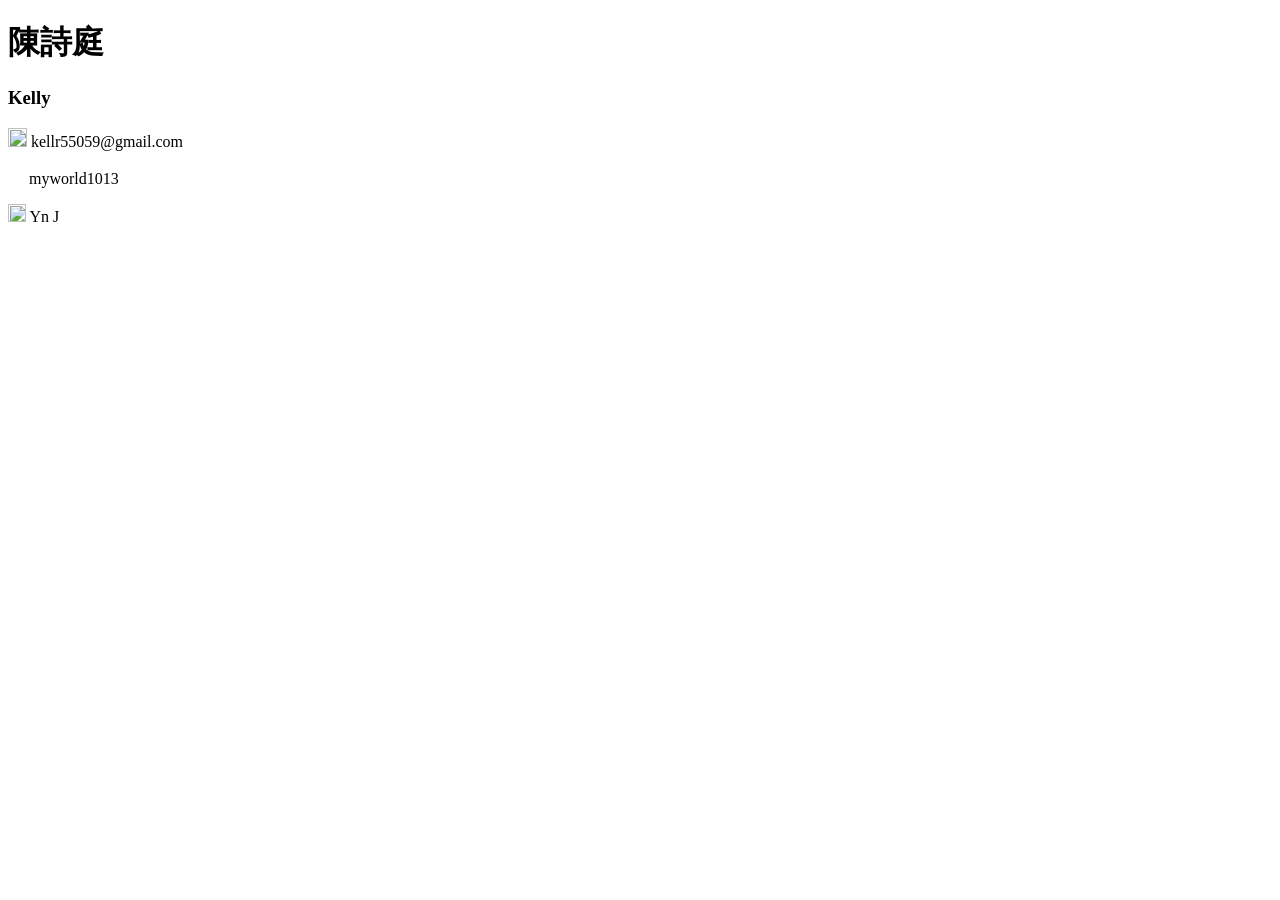
==== index.html @ 476063dc "Add files via upload" ====
<!doctype html>
<html>
<head>
<meta charset="utf-8">
<title>我的名片</title>
<link href="file:///J|/廣三平段考/24陳詩庭/style.css" rel="stylesheet" type="text/css">
<link href="file:///J|/廣三平段考/24陳詩庭/css/all.css" rel="stylesheet" type="text/css">
</head>

<body>
<div id="card"> 
  <div id="pic"></div>
  <div id="word">
    <h1> 陳詩庭</h1>
    <h3>Kelly</h3>
    <p>  <img src="file:///J|/廣三平段考/24陳詩庭/email.png" alt="" width="19" height="19"/> kellr55059@gmail.com</p>
    <p><img src="file:///J|/廣三平段考/24陳詩庭/line.png" alt="" width="17" height="17"/> myworld1013 </p>
    <p><img src="file:///J|/廣三平段考/24陳詩庭/youtube.png" alt="" width="18" height="18"/> Yn J</p>
</div>
</div>
</body>
</html>
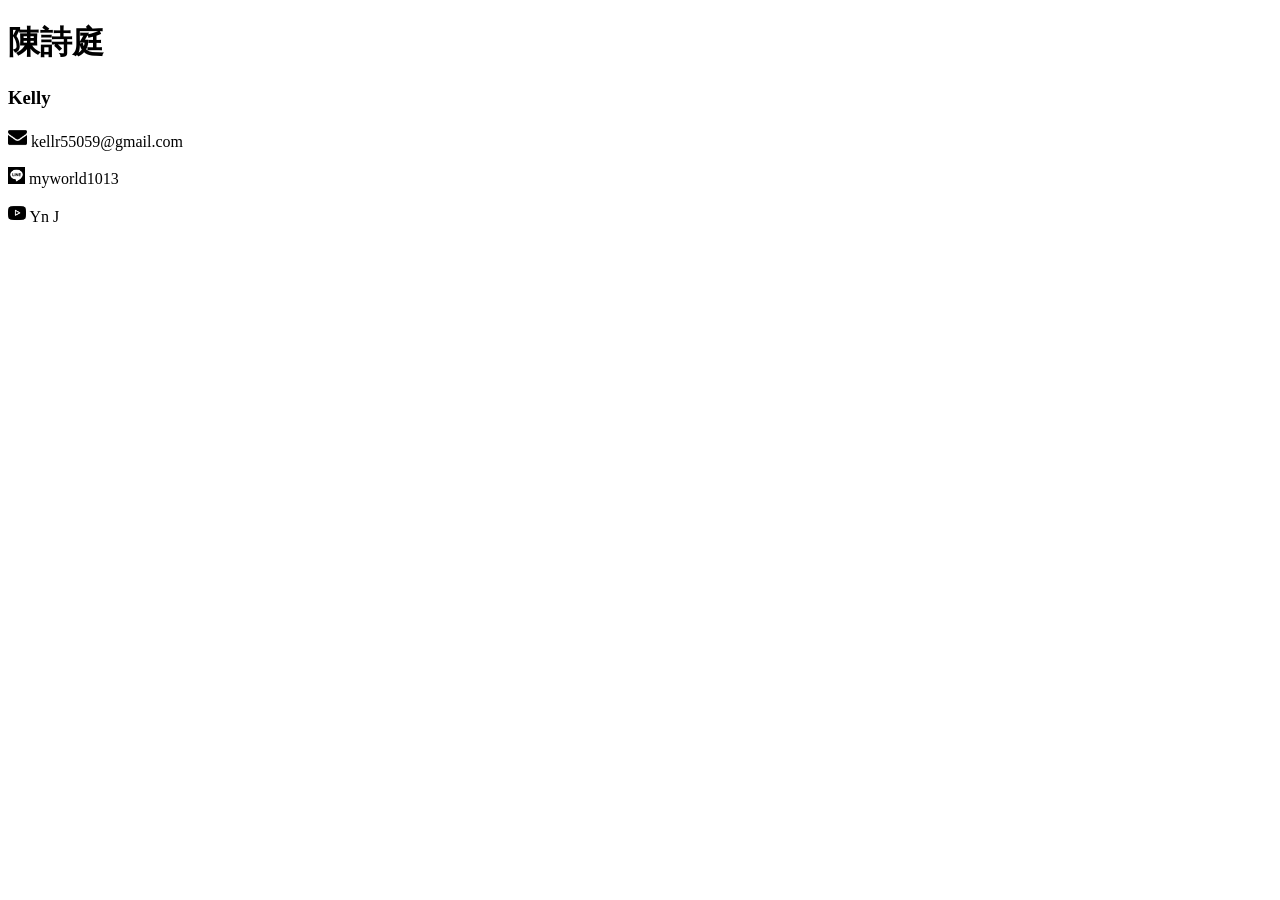
==== commit c80b496b: "Update index.html" ====
--- a/index.html
+++ b/index.html
@@ -3,8 +3,8 @@
 <head>
 <meta charset="utf-8">
 <title>我的名片</title>
-<link href="file:///J|/廣三平段考/24陳詩庭/style.css" rel="stylesheet" type="text/css">
-<link href="file:///J|/廣三平段考/24陳詩庭/css/all.css" rel="stylesheet" type="text/css">
+<link href="css/style.css" rel="stylesheet" type="text/css">
+<link href="css/all.css" rel="stylesheet" type="text/css">
 </head>
 
 <body>
@@ -13,9 +13,9 @@
   <div id="word">
     <h1> 陳詩庭</h1>
     <h3>Kelly</h3>
-    <p>  <img src="file:///J|/廣三平段考/24陳詩庭/email.png" alt="" width="19" height="19"/> kellr55059@gmail.com</p>
-    <p><img src="file:///J|/廣三平段考/24陳詩庭/line.png" alt="" width="17" height="17"/> myworld1013 </p>
-    <p><img src="file:///J|/廣三平段考/24陳詩庭/youtube.png" alt="" width="18" height="18"/> Yn J</p>
+    <p>  <img src="images/email.png" alt="" width="19" height="19"/> kellr55059@gmail.com</p>
+    <p><img src="images/line.png" alt="" width="17" height="17"/> myworld1013 </p>
+    <p><img src="images/youtube.png" alt="" width="18" height="18"/> Yn J</p>
 </div>
 </div>
 </body>
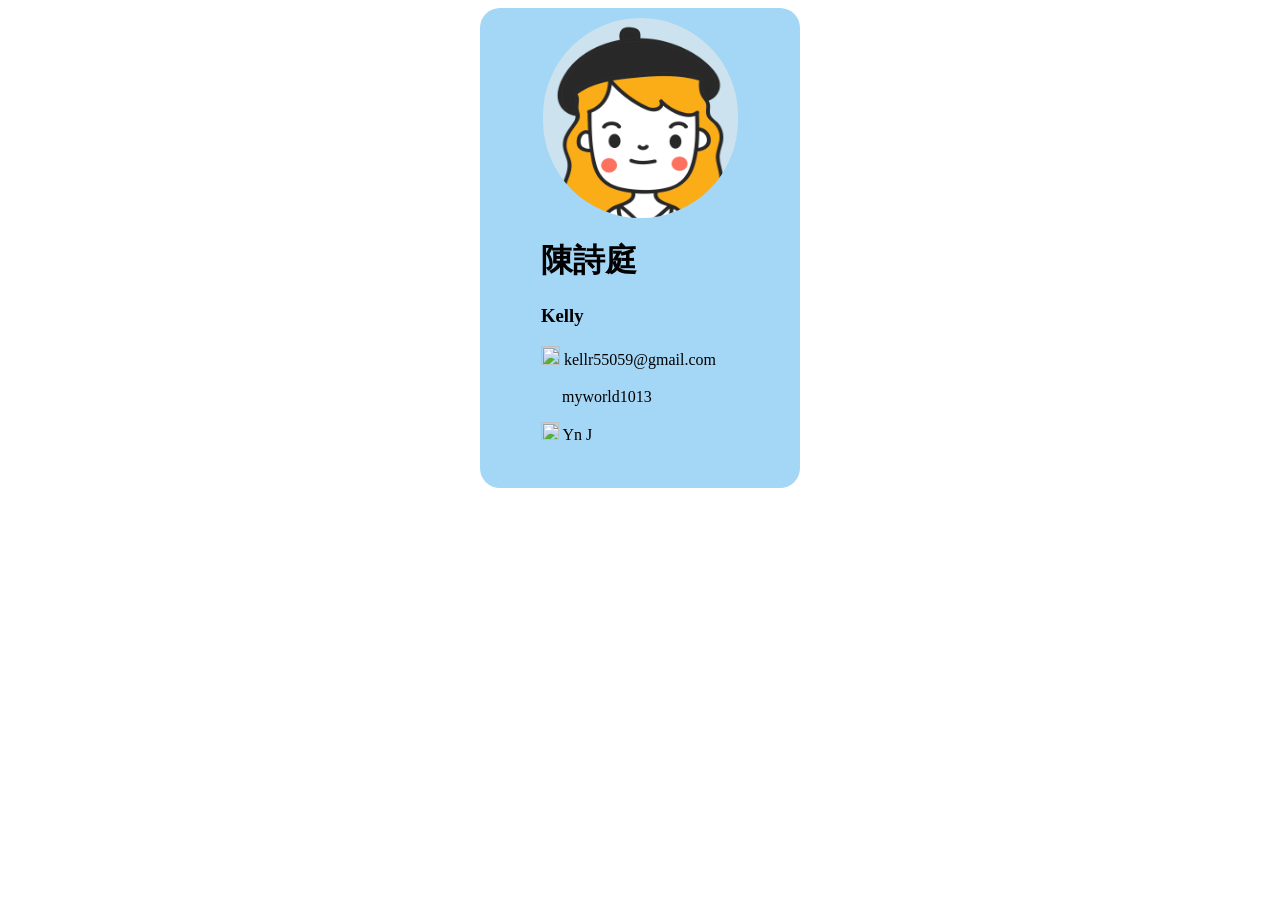
==== commit 1c7ab61b: "Update index.html" ====
--- a/index.html
+++ b/index.html
@@ -3,7 +3,7 @@
 <head>
 <meta charset="utf-8">
 <title>我的名片</title>
-<link href="css/style.css" rel="stylesheet" type="text/css">
+<link href="style.css" rel="stylesheet" type="text/css">
 <link href="css/all.css" rel="stylesheet" type="text/css">
 </head>
 
@@ -13,9 +13,9 @@
   <div id="word">
     <h1> 陳詩庭</h1>
     <h3>Kelly</h3>
-    <p>  <img src="images/email.png" alt="" width="19" height="19"/> kellr55059@gmail.com</p>
-    <p><img src="images/line.png" alt="" width="17" height="17"/> myworld1013 </p>
-    <p><img src="images/youtube.png" alt="" width="18" height="18"/> Yn J</p>
+    <p>  <img src="email.png" alt="" width="19" height="19"/> kellr55059@gmail.com</p>
+    <p><img src="line.png" alt="" width="17" height="17"/> myworld1013 </p>
+    <p><img src="youtube.png" alt="" width="18" height="18"/> Yn J</p>
 </div>
 </div>
 </body>
--- a/style.css
+++ b/style.css
@@ -0,0 +1,30 @@
+@charset "utf-8";
+/* CSS Document */
+
+#card {
+	background-color: #A4D6F5;
+	margin: auto;
+	padding: 10px;
+	height: 460px;
+	width: 300px;
+	border-radius: 20px;
+}
+#pic {
+	background-color: #CDE2EF;
+	margin: auto;
+	height: 200px;
+	width: 195px;
+	background-image: url(images/head2.png);
+	background-repeat: no-repeat;
+	background-position: center top;
+	background-size: 200px 236px;
+	border-radius: 100px;
+}
+#word {
+	margin: auto;
+	width: 66%;
+}
+h1  {
+}
+h3 {
+}
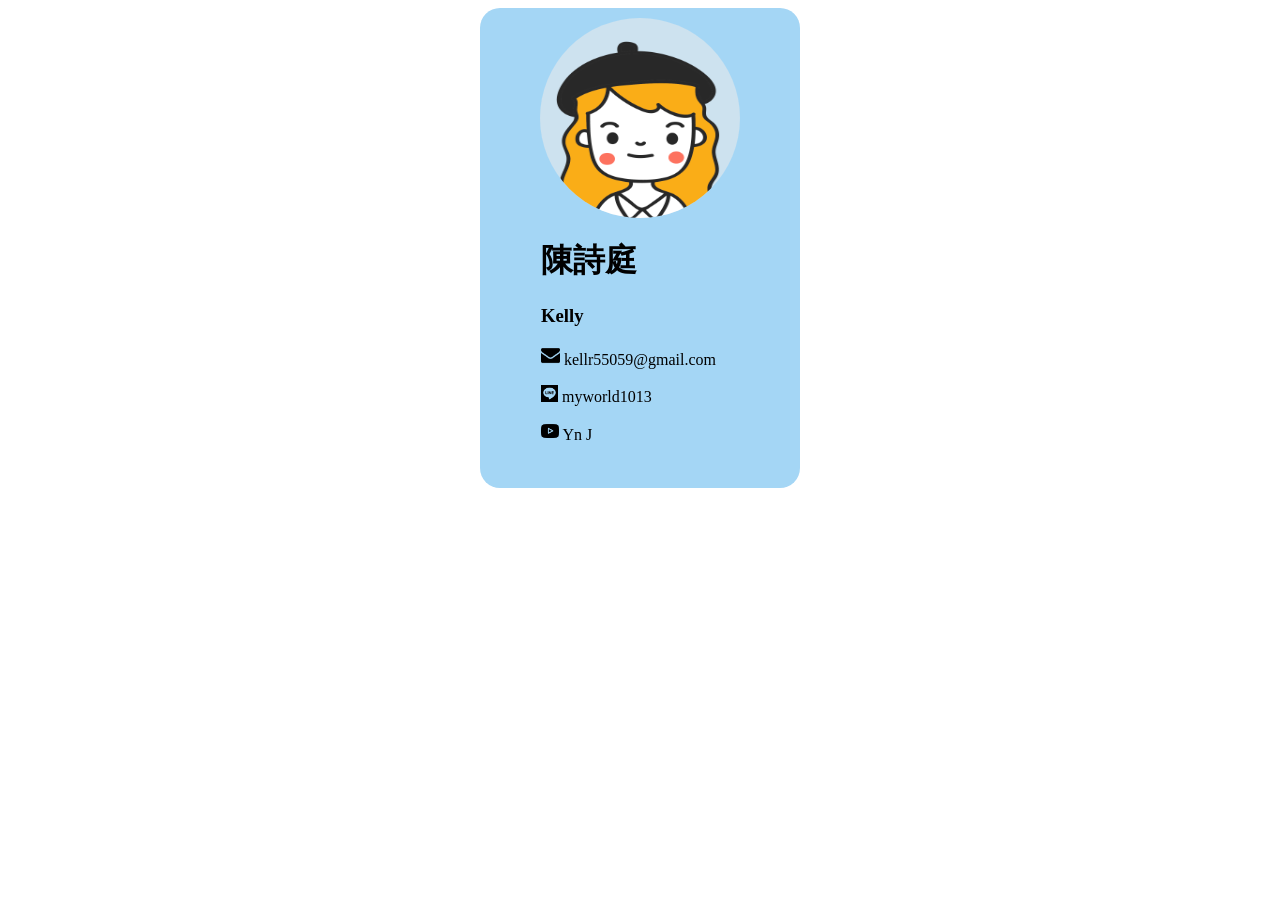
==== commit a5db8b30: "Add files via upload" ====
--- a/index.html
+++ b/index.html
@@ -3,19 +3,21 @@
 <head>
 <meta charset="utf-8">
 <title>我的名片</title>
-<link href="style.css" rel="stylesheet" type="text/css">
+<link href="css/style.css" rel="stylesheet" type="text/css">
 <link href="css/all.css" rel="stylesheet" type="text/css">
 </head>
 
 <body>
 <div id="card"> 
-  <div id="pic"></div>
+  <div id="pic">
+     <p><img src="images/head2.png" alt="" width="196" height="200"></p>
+  </div>
   <div id="word">
     <h1> 陳詩庭</h1>
     <h3>Kelly</h3>
-    <p>  <img src="email.png" alt="" width="19" height="19"/> kellr55059@gmail.com</p>
-    <p><img src="line.png" alt="" width="17" height="17"/> myworld1013 </p>
-    <p><img src="youtube.png" alt="" width="18" height="18"/> Yn J</p>
+    <p><img src="images/email.png" alt="" width="19" height="19"/> kellr55059@gmail.com</p>
+    <p><img src="images/line.png" alt="" width="17" height="17"/> myworld1013 </p>
+    <p><img src="images/youtube.png" alt="" width="18" height="18"/> Yn J</p>
 </div>
 </div>
 </body>
--- a/css/style.css
+++ b/css/style.css
@@ -0,0 +1,31 @@
+@charset "utf-8";
+/* CSS Document */
+
+#card {
+	background-color: #A4D6F5;
+	margin: auto;
+	padding: 10px;
+	height: 460px;
+	width: 300px;
+	border-radius: 20px;
+}
+#pic {
+	background-color: #CDE2EF;
+	margin: auto;
+	height: 200px;
+	width: 200px;
+	background-image: url(images/head2.png);
+	background-repeat: no-repeat;
+	background-position: center top;
+	background-size: 200px 174px;
+	border-radius: 100px;
+	overflow: hidden;
+}
+#word {
+	margin: auto;
+	width: 66%;
+}
+h1  {
+}
+h3 {
+}
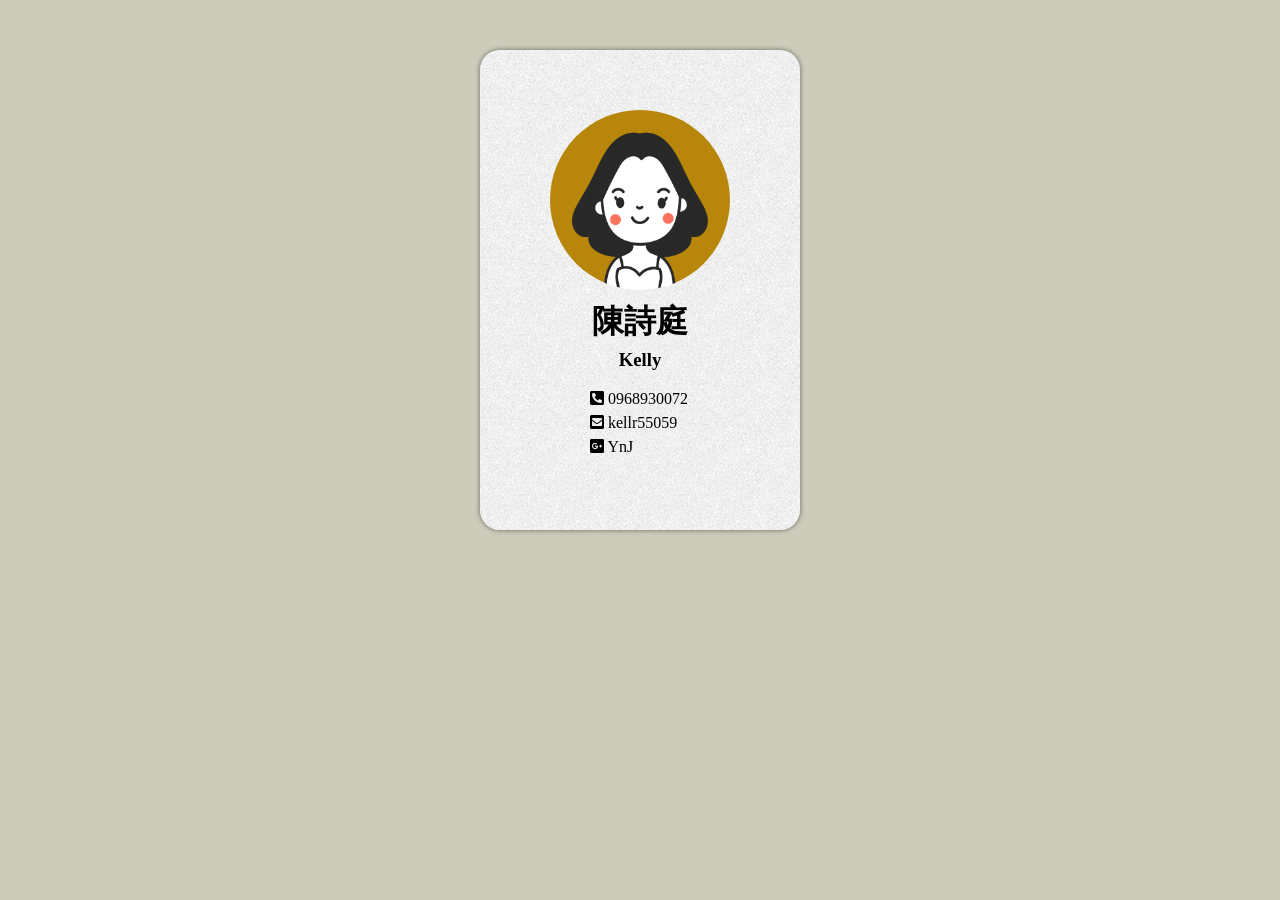
==== commit 5f658bba: "Add files via upload" ====
--- a/index.html
+++ b/index.html
@@ -1,24 +1,37 @@
 <!doctype html>
 <html>
 <head>
-<meta charset="utf-8">
-<title>我的名片</title>
-<link href="css/style.css" rel="stylesheet" type="text/css">
+<meta charset="UTF-8">
+<title>我的數位名片</title>	
+<link href="style.css" rel="stylesheet" type="text/css">
 <link href="css/all.css" rel="stylesheet" type="text/css">
 </head>
 
 <body>
-<div id="card"> 
-  <div id="pic">
-     <p><img src="images/head2.png" alt="" width="196" height="200"></p>
-  </div>
-  <div id="word">
-    <h1> 陳詩庭</h1>
-    <h3>Kelly</h3>
-    <p><img src="images/email.png" alt="" width="19" height="19"/> kellr55059@gmail.com</p>
-    <p><img src="images/line.png" alt="" width="17" height="17"/> myworld1013 </p>
-    <p><img src="images/youtube.png" alt="" width="18" height="18"/> Yn J</p>
-</div>
-</div>
+	<div id="card">
+		<div id="pic"></div>
+		<div id="words">
+			<h1>陳詩庭</h1>
+			<h3>Kelly</h3>
+			<ul class="fa-ul">
+			    <li>
+					<span class="fs-li">
+                    <i class="fas fa-phone-square-alt"></i>
+					</span>0968930072
+				</li>
+				<li>
+					<span class="fs-li">
+                    <i class="fas fa-envelope-square"></i>
+					</span>kellr55059
+					
+				</li>
+				<li>
+					<span class="fs-li">
+                    <i class="fab fa-google-plus-square"></i>
+                    </span>YnJ
+				</li>
+			</ul>			
+		</div>
+	</div>
 </body>
 </html>
--- a/style.css
+++ b/style.css
@@ -0,0 +1,54 @@
+@charset "UTF-8";
+/* CSS Document */
+
+body{
+	margin: 0;
+	padding: 0;
+	background-color: rgba(205,203,185,1.00);
+}
+
+#card{
+	width:300px;
+	height:460px;
+	padding: 10px;
+	margin: auto;
+	margin-top: 50px;
+	border-radius: 20px;
+	background:url("images/pattern-bg-gray.png") repeat;
+	box-shadow: 0 0 5px rgba(0,0,0,0.5);
+}
+
+#pic{
+	width:180px;
+	height:180px;
+	margin:auto;
+	margin-top: 50px;
+	background-color:darkgoldenrod;
+	background-image: url("images/head6.png");
+	background-repeat: no-repeat;
+	background-position: center;
+	background-size: contain;
+	border-radius: 90px;
+}
+
+#words{
+	width:60%;
+	margin: auto;
+}
+
+h1,h3{
+	text-align: center;
+	margin:0;
+}
+
+h1{
+	margin-top:10px;
+}
+
+h3{
+	margin-top:5px;
+}
+
+ul{
+	line-height: 24px;
+}
